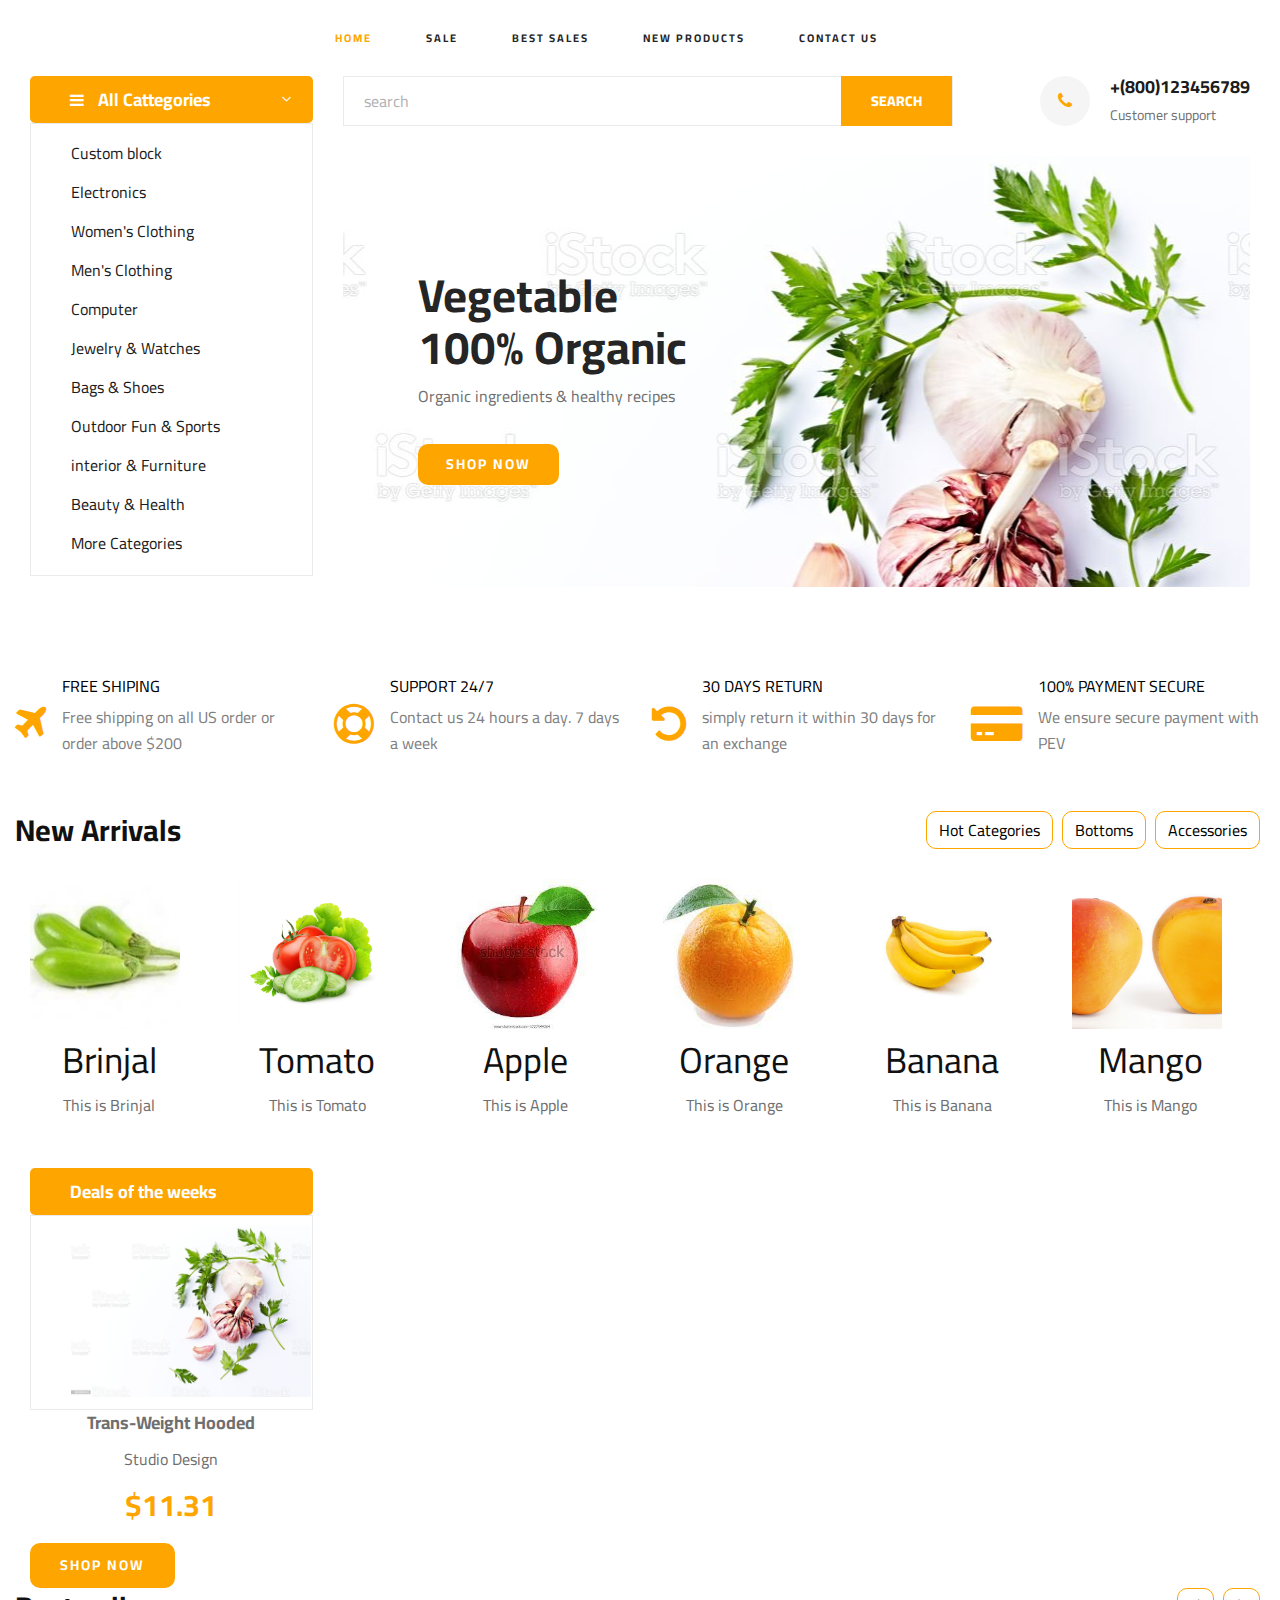
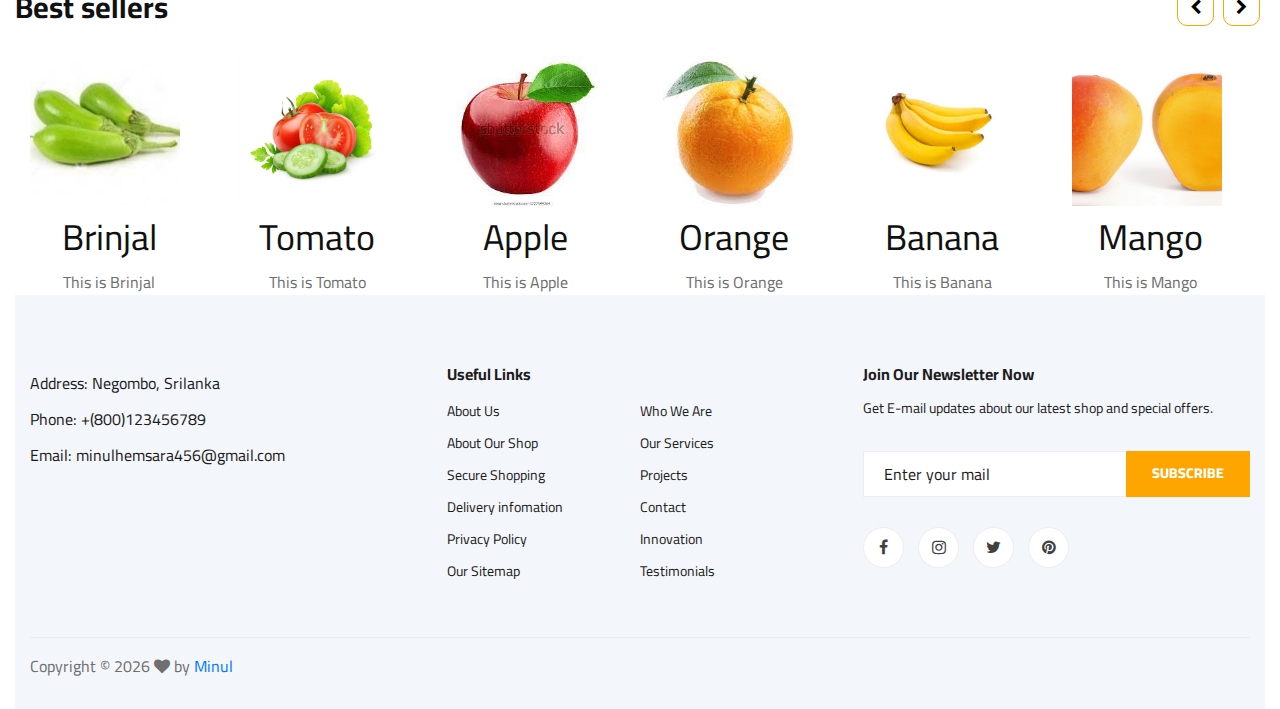
==== task/index.html @ c945b51b "Add files via upload" ====
<!DOCTYPE html>
<html lang="zxx">
  <head>
    <meta charset="UTF-8" />
    <meta name="description" content="Ogani Template" />
    <meta name="keywords" content="Ogani, unica, creative, html" />
    <meta name="viewport" content="width=device-width, initial-scale=1.0" />
    <meta http-equiv="X-UA-Compatible" content="ie=edge" />
    <title>document</title>

    <link
      href="https://fonts.googleapis.com/css2?family=Cairo:wght@200;300;400;600;900&display=swap"
      rel="stylesheet"
    />

    <link rel="stylesheet" href="css/bootstrap.min.css" type="text/css" />
    <link rel="stylesheet" href="css/font-awesome.min.css" type="text/css" />
    <link rel="stylesheet" href="css/elegant-icons.css" type="text/css" />
    
    <link rel="stylesheet" href="css/style.css" type="text/css" />
  </head>

  <body>
    <header class="header">
      <div class="header__top">
        <div class="container">
          <div class="row">
            <div class="col-lg-6 col-md-6">
            </div>
          </div>
        </div>
      </div>
      <div class="container">
        <div class="row">
          <div class="col-lg-3"></div>
          <div class="col-lg-6">
            <nav class="header__menu">
              <ul>
                <li class="active"><a href="./index.html">Home</a></li>
                <li><a href="sales.html">Sale</a></li>
                <li>
                  <a href="#">Best Sales</a>
                </li>
                <li><a href="#">New Products</a></li>
                <li><a href="#">Contact Us</a></li>
              </ul>
            </nav>
          </div>
          <div class="col-lg-3">
          
          </div>
        </div>
        <div class="humberger__open">
          <i class="fa fa-bars"></i>
        </div>
      
    <section class="hero">
      <div class="container">
        <div class="row">
          <div class="col-lg-3">
            <div class="hero__categories">
              <div class="hero__categories__all">
                <i class="fa fa-bars"></i>
                <span>All Cattegories</span>
              </div>
              <ul>
                <li><a href="#">Custom block</a></li>
                <li><a href="#">Electronics</a></li>
                <li><a href="#">Women's Clothing</a></li>
                <li><a href="#">Men's Clothing</a></li>
                <li><a href="#">Computer</a></li>
                <li><a href="#">Jewelry & Watches</a></li>
                <li><a href="#">Bags & Shoes</a></li>
                <li><a href="#">Outdoor Fun & Sports</a></li>
                <li><a href="#">interior & Furniture</a></li>
                <li><a href="#">Beauty & Health</a></li>
                <li><a href="#">More Categories</a></li>
              </ul>
            </div>
          </div>
          <div class="col-lg-9">
            <div class="hero__search">
              <div class="hero__search__form">
                <form action="#">
                  <input type="text" placeholder="search" />
                  <button type="submit" class="site-btn">SEARCH</button>
                </form>
              </div>
              <div class="hero__search__phone">
                <div class="hero__search__phone__icon">
                  <i class="fa fa-phone"></i>
                </div>
                <div class="hero__search__phone__text">
                  <h5>+(800)123456789</h5>
                  <span>Customer support</span>
                </div>
              </div>
            </div>
            <div class="hero__item set-bg" data-setbg="img/b.jpg">
              <div class="hero__text">
                <h2>Vegetable <br />100% Organic</h2>
                <p>Organic ingredients & healthy recipes</p>
                <a href="#" class="primary-btn">SHOP NOW</a>
              </div>
            </div>
          </div>
        </div>
      </div>
    </section>


<section class="icons-container">
    <div class="icons">
        <i class="fa fa-plane"></i>
        <div class="content">
            <h3>FREE SHIPING</h3>
            <p>Free shipping on all US order or order above $200</p>
        </div>
    </div>

    <div class="icons">
        <i class="fa fa-life-ring"></i>
        <div class="content">
            <h3>SUPPORT 24/7</h3>
            <p>Contact us 24 hours a day. 7 days a week</p>
        </div>
    </div>
    <div class="icons">
        <i class="fa fa-undo"></i>
        <div class="content">
            <h3>30 DAYS RETURN</h3>
            <p>simply return it within 30 days for an exchange</p>
        </div>
    </div>
    <div class="icons">
        <i class="fa fa-credit-card-alt"></i>
        <div class="content">
            <h3>100% PAYMENT SECURE</h3>
            <p>We ensure secure payment with PEV</p>
        </div>
    </div>
</section>
    
<section class="btnt">
    <h3 class="font-weight-bold">New Arrivals</h3>
    <div class="button-container">
        <button type="button" class="btn btn-outline-primary" id="btn2">Hot Categories</button>
        <button type="button" class="btn btn-outline-secondary" id="btn2">Bottoms</button>
        <button type="button" class="btn btn-outline-success" id="btn2">Accessories</button>
    </div>
</section>
    <div class="container">
        <div class="row">
          <div class="col-md-2">
            <div class="category">
              <img src="img/c.jpg" alt="Category 1">
              <h2>Brinjal</h2>
              <p>This is Brinjal</p>
            </div>
          </div>
          <div class="col-md-2">
            <div class="category">
              <img src="img/l.PNG" alt="Category 2">
              <h2>Tomato</h2>
              <p>This is Tomato</p>
            </div>
          </div>
          <div class="col-md-2">
            <div class="category">
              <img src="img/f.jpeg" alt="Apple">
              <h2>Apple</h2>
              <p>This is Apple</p>
            </div>
          </div>
          <div class="col-md-2">
            <div class="category">
              <img src="img/o.jpeg" alt="Category 4">
              <h2>Orange</h2>
              <p>This is Orange</p>
            </div>
          </div>
          <div class="col-md-2">
            <div class="category">
              <img src="img/m.jpeg" alt="Banana">
              <h2>Banana</h2>
              <p>This is Banana</p>
            </div>
          </div>
          <div class="col-md-2">
            <div class="category">
              <img src="img/m.jpg" alt="Mango">
              <h2>Mango</h2>
              <p>This is Mango</p>
            </div>
          </div>
        </div>
      </div>
    

      <frame>
        <div class="container2">
          <div class="hero2">
            <div class="col-lg-3 margin-top-500" id="frame2">
              <div class="hero__categories">
                <div class="hero__categories__all2">
                  <span>Deals of the weeks</span>
                </div>
                <ul>
                  <img src="img/b.jpg" alt="" />
                </ul>
                <p class="par">Trans-Weight Hooded</p>
              </div>
              <p class="par2">Studio Design</p>
              <h3 class="par3">$11.31</h3>
              <button class="primary-btn2">Shop now</button>
            </div>
          </div>
        </div>
      </frame>

      <section class="btnt">
        <h3 class="font-weight-bold">Best sellers</h3>
        <div class="button-container">
          <button type="button" class="btn btn-outline-primary" id="btn2"><i class="fa fa-chevron-left"></i></button>
          <button type="button" class="btn btn-outline-secondary" id="btn2"><i class="fa fa-chevron-right"></i></button>
          
      </div>
      
    </section>
        <div class="container">
            <div class="row">
              <div class="col-md-2">
                <div class="category">
                  <img src="img/c.jpg" alt="Category 1">
                  <h2>Brinjal</h2>
                  <p>This is Brinjal</p>
                </div>
              </div>
              <div class="col-md-2">
                <div class="category">
                  <img src="img/l.PNG" alt="Category 2">
                  <h2>Tomato</h2>
                  <p>This is Tomato</p>
                </div>
              </div>
              <div class="col-md-2">
                <div class="category">
                  <img src="img/f.jpeg" alt="Apple">
                  <h2>Apple</h2>
                  <p>This is Apple</p>
                </div>
              </div>
              <div class="col-md-2">
                <div class="category">
                  <img src="img/o.jpeg" alt="Category 4">
                  <h2>Orange</h2>
                  <p>This is Orange</p>
                </div>
              </div>
              <div class="col-md-2">
                <div class="category">
                  <img src="img/m.jpeg" alt="Banana">
                  <h2>Banana</h2>
                  <p>This is Banana</p>
                </div>
              </div>
              <div class="col-md-2">
                <div class="category">
                  <img src="img/m.jpg" alt="Mango">
                  <h2>Mango</h2>
                  <p>This is Mango</p>
                </div>
              </div>
            </div>
          </div>

    <footer class="footer spad">
      <div class="container">
        <div class="row">
          <div class="col-lg-3 col-md-6 col-sm-6">
            <div class="footer__about">
              <ul>
                <li>Address: Negombo, Srilanka</li>
                <li>Phone: +(800)123456789</li>
                <li>Email: minulhemsara456@gmail.com</li>
              </ul>
            </div>
          </div>
          <div class="col-lg-4 col-md-6 col-sm-6 offset-lg-1">
            <div class="footer__widget">
              <h6>Useful Links</h6>
              <ul>
                <li><a href="#">About Us</a></li>
                <li><a href="#">About Our Shop</a></li>
                <li><a href="#">Secure Shopping</a></li>
                <li><a href="#">Delivery infomation</a></li>
                <li><a href="#">Privacy Policy</a></li>
                <li><a href="#">Our Sitemap</a></li>
              </ul>
              <ul>
                <li><a href="#">Who We Are</a></li>
                <li><a href="#">Our Services</a></li>
                <li><a href="#">Projects</a></li>
                <li><a href="#">Contact</a></li>
                <li><a href="#">Innovation</a></li>
                <li><a href="#">Testimonials</a></li>
              </ul>
            </div>
          </div>
          <div class="col-lg-4 col-md-12">
            <div class="footer__widget">
              <h6>Join Our Newsletter Now</h6>
              <p>
                Get E-mail updates about our latest shop and special offers.
              </p>
              <form action="#">
                <input type="text" placeholder="Enter your mail" />
                <button type="submit" class="site-btn">Subscribe</button>
              </form>
              <div class="footer__widget__social">
                <a href="#"><i class="fa fa-facebook"></i></a>
                <a href="#"><i class="fa fa-instagram"></i></a>
                <a href="#"><i class="fa fa-twitter"></i></a>
                <a href="#"><i class="fa fa-pinterest"></i></a>
              </div>
            </div>
          </div>
        </div>
        <div class="row">
          <div class="col-lg-12">
            <div class="footer__copyright">
              <div class="footer__copyright__text">
                <p>
                  Copyright &copy;
                  <script>
                    document.write(new Date().getFullYear());
                  </script>

                  <i class="fa fa-heart" aria-hidden="true"></i> by
                  <a href="#" target="_blank">Minul</a>
                </p>
              </div>
            </div>
          </div>
        </div>
      </div>
    </footer>

    <script src="js/jquery-3.3.1.min.js"></script>
    <script src="js/bootstrap.min.js"></script>
    <script src="js/jquery.nice-select.min.js"></script>
    <script src="js/jquery-ui.min.js"></script>
    <script src="js/jquery.slicknav.js"></script>
    <script src="js/mixitup.min.js"></script>
    <script src="js/owl.carousel.min.js"></script>
    <script src="js/main.js"></script>
  </body>
</html>
---- task/css/elegant-icons.css ----
@font-face {
	font-family: 'ElegantIcons';
	src:url('../fonts/ElegantIcons.eot');
	src:url('../fonts/ElegantIcons.eot?#iefix') format('embedded-opentype'),
		url('../fonts/ElegantIcons.woff') format('woff'),
		url('../fonts/ElegantIcons.ttf') format('truetype'),
		url('../fonts/ElegantIcons.svg#ElegantIcons') format('svg');
	font-weight: normal;
	font-style: normal;
}

/* Use the following CSS code if you want to use data attributes for inserting your icons */
[data-icon]:before {
	font-family: 'ElegantIcons';
	content: attr(data-icon);
	speak: none;
	font-weight: normal;
	font-variant: normal;
	text-transform: none;
	line-height: 1;
	-webkit-font-smoothing: antialiased;
	-moz-osx-font-smoothing: grayscale;
}

/* Use the following CSS code if you want to have a class per icon */
/*
Instead of a list of all class selectors,
you can use the generic selector below, but it's slower:
[class*="your-class-prefix"] {
*/
.arrow_up, .arrow_down, .arrow_left, .arrow_right, .arrow_left-up, .arrow_right-up, .arrow_right-down, .arrow_left-down, .arrow-up-down, .arrow_up-down_alt, .arrow_left-right_alt, .arrow_left-right, .arrow_expand_alt2, .arrow_expand_alt, .arrow_condense, .arrow_expand, .arrow_move, .arrow_carrot-up, .arrow_carrot-down, .arrow_carrot-left, .arrow_carrot-right, .arrow_carrot-2up, .arrow_carrot-2down, .arrow_carrot-2left, .arrow_carrot-2right, .arrow_carrot-up_alt2, .arrow_carrot-down_alt2, .arrow_carrot-left_alt2, .arrow_carrot-right_alt2, .arrow_carrot-2up_alt2, .arrow_carrot-2down_alt2, .arrow_carrot-2left_alt2, .arrow_carrot-2right_alt2, .arrow_triangle-up, .arrow_triangle-down, .arrow_triangle-left, .arrow_triangle-right, .arrow_triangle-up_alt2, .arrow_triangle-down_alt2, .arrow_triangle-left_alt2, .arrow_triangle-right_alt2, .arrow_back, .icon_minus-06, .icon_plus, .icon_close, .icon_check, .icon_minus_alt2, .icon_plus_alt2, .icon_close_alt2, .icon_check_alt2, .icon_zoom-out_alt, .icon_zoom-in_alt, .icon_search, .icon_box-empty, .icon_box-selected, .icon_minus-box, .icon_plus-box, .icon_box-checked, .icon_circle-empty, .icon_circle-slelected, .icon_stop_alt2, .icon_stop, .icon_pause_alt2, .icon_pause, .icon_menu, .icon_menu-square_alt2, .icon_menu-circle_alt2, .icon_ul, .icon_ol, .icon_adjust-horiz, .icon_adjust-vert, .icon_document_alt, .icon_documents_alt, .icon_pencil, .icon_pencil-edit_alt, .icon_pencil-edit, .icon_folder-alt, .icon_folder-open_alt, .icon_folder-add_alt, .icon_info_alt, .icon_error-oct_alt, .icon_error-circle_alt, .icon_error-triangle_alt, .icon_question_alt2, .icon_question, .icon_comment_alt, .icon_chat_alt, .icon_vol-mute_alt, .icon_volume-low_alt, .icon_volume-high_alt, .icon_quotations, .icon_quotations_alt2, .icon_clock_alt, .icon_lock_alt, .icon_lock-open_alt, .icon_key_alt, .icon_cloud_alt, .icon_cloud-upload_alt, .icon_cloud-download_alt, .icon_image, .icon_images, .icon_lightbulb_alt, .icon_gift_alt, .icon_house_alt, .icon_genius, .icon_mobile, .icon_tablet, .icon_laptop, .icon_desktop, .icon_camera_alt, .icon_mail_alt, .icon_cone_alt, .icon_ribbon_alt, .icon_bag_alt, .icon_creditcard, .icon_cart_alt, .icon_paperclip, .icon_tag_alt, .icon_tags_alt, .icon_trash_alt, .icon_cursor_alt, .icon_mic_alt, .icon_compass_alt, .icon_pin_alt, .icon_pushpin_alt, .icon_map_alt, .icon_drawer_alt, .icon_toolbox_alt, .icon_book_alt, .icon_calendar, .icon_film, .icon_table, .icon_contacts_alt, .icon_headphones, .icon_lifesaver, .icon_piechart, .icon_refresh, .icon_link_alt, .icon_link, .icon_loading, .icon_blocked, .icon_archive_alt, .icon_heart_alt, .icon_star_alt, .icon_star-half_alt, .icon_star, .icon_star-half, .icon_tools, .icon_tool, .icon_cog, .icon_cogs, .arrow_up_alt, .arrow_down_alt, .arrow_left_alt, .arrow_right_alt, .arrow_left-up_alt, .arrow_right-up_alt, .arrow_right-down_alt, .arrow_left-down_alt, .arrow_condense_alt, .arrow_expand_alt3, .arrow_carrot_up_alt, .arrow_carrot-down_alt, .arrow_carrot-left_alt, .arrow_carrot-right_alt, .arrow_carrot-2up_alt, .arrow_carrot-2dwnn_alt, .arrow_carrot-2left_alt, .arrow_carrot-2right_alt, .arrow_triangle-up_alt, .arrow_triangle-down_alt, .arrow_triangle-left_alt, .arrow_triangle-right_alt, .icon_minus_alt, .icon_plus_alt, .icon_close_alt, .icon_check_alt, .icon_zoom-out, .icon_zoom-in, .icon_stop_alt, .icon_menu-square_alt, .icon_menu-circle_alt, .icon_document, .icon_documents, .icon_pencil_alt, .icon_folder, .icon_folder-open, .icon_folder-add, .icon_folder_upload, .icon_folder_download, .icon_info, .icon_error-circle, .icon_error-oct, .icon_error-triangle, .icon_question_alt, .icon_comment, .icon_chat, .icon_vol-mute, .icon_volume-low, .icon_volume-high, .icon_quotations_alt, .icon_clock, .icon_lock, .icon_lock-open, .icon_key, .icon_cloud, .icon_cloud-upload, .icon_cloud-download, .icon_lightbulb, .icon_gift, .icon_house, .icon_camera, .icon_mail, .icon_cone, .icon_ribbon, .icon_bag, .icon_cart, .icon_tag, .icon_tags, .icon_trash, .icon_cursor, .icon_mic, .icon_compass, .icon_pin, .icon_pushpin, .icon_map, .icon_drawer, .icon_toolbox, .icon_book, .icon_contacts, .icon_archive, .icon_heart, .icon_profile, .icon_group, .icon_grid-2x2, .icon_grid-3x3, .icon_music, .icon_pause_alt, .icon_phone, .icon_upload, .icon_download, .social_facebook, .social_twitter, .social_pinterest, .social_googleplus, .social_tumblr, .social_tumbleupon, .social_wordpress, .social_instagram, .social_dribbble, .social_vimeo, .social_linkedin, .social_rss, .social_deviantart, .social_share, .social_myspace, .social_skype, .social_youtube, .social_picassa, .social_googledrive, .social_flickr, .social_blogger, .social_spotify, .social_delicious, .social_facebook_circle, .social_twitter_circle, .social_pinterest_circle, .social_googleplus_circle, .social_tumblr_circle, .social_stumbleupon_circle, .social_wordpress_circle, .social_instagram_circle, .social_dribbble_circle, .social_vimeo_circle, .social_linkedin_circle, .social_rss_circle, .social_deviantart_circle, .social_share_circle, .social_myspace_circle, .social_skype_circle, .social_youtube_circle, .social_picassa_circle, .social_googledrive_alt2, .social_flickr_circle, .social_blogger_circle, .social_spotify_circle, .social_delicious_circle, .social_facebook_square, .social_twitter_square, .social_pinterest_square, .social_googleplus_square, .social_tumblr_square, .social_stumbleupon_square, .social_wordpress_square, .social_instagram_square, .social_dribbble_square, .social_vimeo_square, .social_linkedin_square, .social_rss_square, .social_deviantart_square, .social_share_square, .social_myspace_square, .social_skype_square, .social_youtube_square, .social_picassa_square, .social_googledrive_square, .social_flickr_square, .social_blogger_square, .social_spotify_square, .social_delicious_square, .icon_printer, .icon_calulator, .icon_building, .icon_floppy, .icon_drive, .icon_search-2, .icon_id, .icon_id-2, .icon_puzzle, .icon_like, .icon_dislike, .icon_mug, .icon_currency, .icon_wallet, .icon_pens, .icon_easel, .icon_flowchart, .icon_datareport, .icon_briefcase, .icon_shield, .icon_percent, .icon_globe, .icon_globe-2, .icon_target, .icon_hourglass, .icon_balance, .icon_rook, .icon_printer-alt, .icon_calculator_alt, .icon_building_alt, .icon_floppy_alt, .icon_drive_alt, .icon_search_alt, .icon_id_alt, .icon_id-2_alt, .icon_puzzle_alt, .icon_like_alt, .icon_dislike_alt, .icon_mug_alt, .icon_currency_alt, .icon_wallet_alt, .icon_pens_alt, .icon_easel_alt, .icon_flowchart_alt, .icon_datareport_alt, .icon_briefcase_alt, .icon_shield_alt, .icon_percent_alt, .icon_globe_alt, .icon_clipboard {
	font-family: 'ElegantIcons';
	speak: none;
	font-style: normal;
	font-weight: normal;
	font-variant: normal;
	text-transform: none;
	line-height: 1;
	-webkit-font-smoothing: antialiased;
}
.arrow_up:before {
	content: "\21";
}
.arrow_down:before {
	content: "\22";
}
.arrow_left:before {
	content: "\23";
}
.arrow_right:before {
	content: "\24";
}
.arrow_left-up:before {
	content: "\25";
}
.arrow_right-up:before {
	content: "\26";
}
.arrow_right-down:before {
	content: "\27";
}
.arrow_left-down:before {
	content: "\28";
}
.arrow-up-down:before {
	content: "\29";
}
.arrow_up-down_alt:before {
	content: "\2a";
}
.arrow_left-right_alt:before {
	content: "\2b";
}
.arrow_left-right:before {
	content: "\2c";
}
.arrow_expand_alt2:before {
	content: "\2d";
}
.arrow_expand_alt:before {
	content: "\2e";
}
.arrow_condense:before {
	content: "\2f";
}
.arrow_expand:before {
	content: "\30";
}
.arrow_move:before {
	content: "\31";
}
.arrow_carrot-up:before {
	content: "\32";
}
.arrow_carrot-down:before {
	content: "\33";
}
.arrow_carrot-left:before {
	content: "\34";
}
.arrow_carrot-right:before {
	content: "\35";
}
.arrow_carrot-2up:before {
	content: "\36";
}
.arrow_carrot-2down:before {
	content: "\37";
}
.arrow_carrot-2left:before {
	content: "\38";
}
.arrow_carrot-2right:before {
	content: "\39";
}
.arrow_carrot-up_alt2:before {
	content: "\3a";
}
.arrow_carrot-down_alt2:before {
	content: "\3b";
}
.arrow_carrot-left_alt2:before {
	content: "\3c";
}
.arrow_carrot-right_alt2:before {
	content: "\3d";
}
.arrow_carrot-2up_alt2:before {
	content: "\3e";
}
.arrow_carrot-2down_alt2:before {
	content: "\3f";
}
.arrow_carrot-2left_alt2:before {
	content: "\40";
}
.arrow_carrot-2right_alt2:before {
	content: "\41";
}
.arrow_triangle-up:before {
	content: "\42";
}
.arrow_triangle-down:before {
	content: "\43";
}
.arrow_triangle-left:before {
	content: "\44";
}
.arrow_triangle-right:before {
	content: "\45";
}
.arrow_triangle-up_alt2:before {
	content: "\46";
}
.arrow_triangle-down_alt2:before {
	content: "\47";
}
.arrow_triangle-left_alt2:before {
	content: "\48";
}
.arrow_triangle-right_alt2:before {
	content: "\49";
}
.arrow_back:before {
	content: "\4a";
}
.icon_minus-06:before {
	content: "\4b";
}
.icon_plus:before {
	content: "\4c";
}
.icon_close:before {
	content: "\4d";
}
.icon_check:before {
	content: "\4e";
}
.icon_minus_alt2:before {
	content: "\4f";
}
.icon_plus_alt2:before {
	content: "\50";
}
.icon_close_alt2:before {
	content: "\51";
}
.icon_check_alt2:before {
	content: "\52";
}
.icon_zoom-out_alt:before {
	content: "\53";
}
.icon_zoom-in_alt:before {
	content: "\54";
}
.icon_search:before {
	content: "\55";
}
.icon_box-empty:before {
	content: "\56";
}
.icon_box-selected:before {
	content: "\57";
}
.icon_minus-box:before {
	content: "\58";
}
.icon_plus-box:before {
	content: "\59";
}
.icon_box-checked:before {
	content: "\5a";
}
.icon_circle-empty:before {
	content: "\5b";
}
.icon_circle-slelected:before {
	content: "\5c";
}
.icon_stop_alt2:before {
	content: "\5d";
}
.icon_stop:before {
	content: "\5e";
}
.icon_pause_alt2:before {
	content: "\5f";
}
.icon_pause:before {
	content: "\60";
}
.icon_menu:before {
	content: "\61";
}
.icon_menu-square_alt2:before {
	content: "\62";
}
.icon_menu-circle_alt2:before {
	content: "\63";
}
.icon_ul:before {
	content: "\64";
}
.icon_ol:before {
	content: "\65";
}
.icon_adjust-horiz:before {
	content: "\66";
}
.icon_adjust-vert:before {
	content: "\67";
}
.icon_document_alt:before {
	content: "\68";
}
.icon_documents_alt:before {
	content: "\69";
}
.icon_pencil:before {
	content: "\6a";
}
.icon_pencil-edit_alt:before {
	content: "\6b";
}
.icon_pencil-edit:before {
	content: "\6c";
}
.icon_folder-alt:before {
	content: "\6d";
}
.icon_folder-open_alt:before {
	content: "\6e";
}
.icon_folder-add_alt:before {
	content: "\6f";
}
.icon_info_alt:before {
	content: "\70";
}
.icon_error-oct_alt:before {
	content: "\71";
}
.icon_error-circle_alt:before {
	content: "\72";
}
.icon_error-triangle_alt:before {
	content: "\73";
}
.icon_question_alt2:before {
	content: "\74";
}
.icon_question:before {
	content: "\75";
}
.icon_comment_alt:before {
	content: "\76";
}
.icon_chat_alt:before {
	content: "\77";
}
.icon_vol-mute_alt:before {
	content: "\78";
}
.icon_volume-low_alt:before {
	content: "\79";
}
.icon_volume-high_alt:before {
	content: "\7a";
}
.icon_quotations:before {
	content: "\7b";
}
.icon_quotations_alt2:before {
	content: "\7c";
}
.icon_clock_alt:before {
	content: "\7d";
}
.icon_lock_alt:before {
	content: "\7e";
}
.icon_lock-open_alt:before {
	content: "\e000";
}
.icon_key_alt:before {
	content: "\e001";
}
.icon_cloud_alt:before {
	content: "\e002";
}
.icon_cloud-upload_alt:before {
	content: "\e003";
}
.icon_cloud-download_alt:before {
	content: "\e004";
}
.icon_image:before {
	content: "\e005";
}
.icon_images:before {
	content: "\e006";
}
.icon_lightbulb_alt:before {
	content: "\e007";
}
.icon_gift_alt:before {
	content: "\e008";
}
.icon_house_alt:before {
	content: "\e009";
}
.icon_genius:before {
	content: "\e00a";
}
.icon_mobile:before {
	content: "\e00b";
}
.icon_tablet:before {
	content: "\e00c";
}
.icon_laptop:before {
	content: "\e00d";
}
.icon_desktop:before {
	content: "\e00e";
}
.icon_camera_alt:before {
	content: "\e00f";
}
.icon_mail_alt:before {
	content: "\e010";
}
.icon_cone_alt:before {
	content: "\e011";
}
.icon_ribbon_alt:before {
	content: "\e012";
}
.icon_bag_alt:before {
	content: "\e013";
}
.icon_creditcard:before {
	content: "\e014";
}
.icon_cart_alt:before {
	content: "\e015";
}
.icon_paperclip:before {
	content: "\e016";
}
.icon_tag_alt:before {
	content: "\e017";
}
.icon_tags_alt:before {
	content: "\e018";
}
.icon_trash_alt:before {
	content: "\e019";
}
.icon_cursor_alt:before {
	content: "\e01a";
}
.icon_mic_alt:before {
	content: "\e01b";
}
.icon_compass_alt:before {
	content: "\e01c";
}
.icon_pin_alt:before {
	content: "\e01d";
}
.icon_pushpin_alt:before {
	content: "\e01e";
}
.icon_map_alt:before {
	content: "\e01f";
}
.icon_drawer_alt:before {
	content: "\e020";
}
.icon_toolbox_alt:before {
	content: "\e021";
}
.icon_book_alt:before {
	content: "\e022";
}
.icon_calendar:before {
	content: "\e023";
}
.icon_film:before {
	content: "\e024";
}
.icon_table:before {
	content: "\e025";
}
.icon_contacts_alt:before {
	content: "\e026";
}
.icon_headphones:before {
	content: "\e027";
}
.icon_lifesaver:before {
	content: "\e028";
}
.icon_piechart:before {
	content: "\e029";
}
.icon_refresh:before {
	content: "\e02a";
}
.icon_link_alt:before {
	content: "\e02b";
}
.icon_link:before {
	content: "\e02c";
}
.icon_loading:before {
	content: "\e02d";
}
.icon_blocked:before {
	content: "\e02e";
}
.icon_archive_alt:before {
	content: "\e02f";
}
.icon_heart_alt:before {
	content: "\e030";
}
.icon_star_alt:before {
	content: "\e031";
}
.icon_star-half_alt:before {
	content: "\e032";
}
.icon_star:before {
	content: "\e033";
}
.icon_star-half:before {
	content: "\e034";
}
.icon_tools:before {
	content: "\e035";
}
.icon_tool:before {
	content: "\e036";
}
.icon_cog:before {
	content: "\e037";
}
.icon_cogs:before {
	content: "\e038";
}
.arrow_up_alt:before {
	content: "\e039";
}
.arrow_down_alt:before {
	content: "\e03a";
}
.arrow_left_alt:before {
	content: "\e03b";
}
.arrow_right_alt:before {
	content: "\e03c";
}
.arrow_left-up_alt:before {
	content: "\e03d";
}
.arrow_right-up_alt:before {
	content: "\e03e";
}
.arrow_right-down_alt:before {
	content: "\e03f";
}
.arrow_left-down_alt:before {
	content: "\e040";
}
.arrow_condense_alt:before {
	content: "\e041";
}
.arrow_expand_alt3:before {
	content: "\e042";
}
.arrow_carrot_up_alt:before {
	content: "\e043";
}
.arrow_carrot-down_alt:before {
	content: "\e044";
}
.arrow_carrot-left_alt:before {
	content: "\e045";
}
.arrow_carrot-right_alt:before {
	content: "\e046";
}
.arrow_carrot-2up_alt:before {
	content: "\e047";
}
.arrow_carrot-2dwnn_alt:before {
	content: "\e048";
}
.arrow_carrot-2left_alt:before {
	content: "\e049";
}
.arrow_carrot-2right_alt:before {
	content: "\e04a";
}
.arrow_triangle-up_alt:before {
	content: "\e04b";
}
.arrow_triangle-down_alt:before {
	content: "\e04c";
}
.arrow_triangle-left_alt:before {
	content: "\e04d";
}
.arrow_triangle-right_alt:before {
	content: "\e04e";
}
.icon_minus_alt:before {
	content: "\e04f";
}
.icon_plus_alt:before {
	content: "\e050";
}
.icon_close_alt:before {
	content: "\e051";
}
.icon_check_alt:before {
	content: "\e052";
}
.icon_zoom-out:before {
	content: "\e053";
}
.icon_zoom-in:before {
	content: "\e054";
}
.icon_stop_alt:before {
	content: "\e055";
}
.icon_menu-square_alt:before {
	content: "\e056";
}
.icon_menu-circle_alt:before {
	content: "\e057";
}
.icon_document:before {
	content: "\e058";
}
.icon_documents:before {
	content: "\e059";
}
.icon_pencil_alt:before {
	content: "\e05a";
}
.icon_folder:before {
	content: "\e05b";
}
.icon_folder-open:before {
	content: "\e05c";
}
.icon_folder-add:before {
	content: "\e05d";
}
.icon_folder_upload:before {
	content: "\e05e";
}
.icon_folder_download:before {
	content: "\e05f";
}
.icon_info:before {
	content: "\e060";
}
.icon_error-circle:before {
	content: "\e061";
}
.icon_error-oct:before {
	content: "\e062";
}
.icon_error-triangle:before {
	content: "\e063";
}
.icon_question_alt:before {
	content: "\e064";
}
.icon_comment:before {
	content: "\e065";
}
.icon_chat:before {
	content: "\e066";
}
.icon_vol-mute:before {
	content: "\e067";
}
.icon_volume-low:before {
	content: "\e068";
}
.icon_volume-high:before {
	content: "\e069";
}
.icon_quotations_alt:before {
	content: "\e06a";
}
.icon_clock:before {
	content: "\e06b";
}
.icon_lock:before {
	content: "\e06c";
}
.icon_lock-open:before {
	content: "\e06d";
}
.icon_key:before {
	content: "\e06e";
}
.icon_cloud:before {
	content: "\e06f";
}
.icon_cloud-upload:before {
	content: "\e070";
}
.icon_cloud-download:before {
	content: "\e071";
}
.icon_lightbulb:before {
	content: "\e072";
}
.icon_gift:before {
	content: "\e073";
}
.icon_house:before {
	content: "\e074";
}
.icon_camera:before {
	content: "\e075";
}
.icon_mail:before {
	content: "\e076";
}
.icon_cone:before {
	content: "\e077";
}
.icon_ribbon:before {
	content: "\e078";
}
.icon_bag:before {
	content: "\e079";
}
.icon_cart:before {
	content: "\e07a";
}
.icon_tag:before {
	content: "\e07b";
}
.icon_tags:before {
	content: "\e07c";
}
.icon_trash:before {
	content: "\e07d";
}
.icon_cursor:before {
	content: "\e07e";
}
.icon_mic:before {
	content: "\e07f";
}
.icon_compass:before {
	content: "\e080";
}
.icon_pin:before {
	content: "\e081";
}
.icon_pushpin:before {
	content: "\e082";
}
.icon_map:before {
	content: "\e083";
}
.icon_drawer:before {
	content: "\e084";
}
.icon_toolbox:before {
	content: "\e085";
}
.icon_book:before {
	content: "\e086";
}
.icon_contacts:before {
	content: "\e087";
}
.icon_archive:before {
	content: "\e088";
}
.icon_heart:before {
	content: "\e089";
}
.icon_profile:before {
	content: "\e08a";
}
.icon_group:before {
	content: "\e08b";
}
.icon_grid-2x2:before {
	content: "\e08c";
}
.icon_grid-3x3:before {
	content: "\e08d";
}
.icon_music:before {
	content: "\e08e";
}
.icon_pause_alt:before {
	content: "\e08f";
}
.icon_phone:before {
	content: "\e090";
}
.icon_upload:before {
	content: "\e091";
}
.icon_download:before {
	content: "\e092";
}
.social_facebook:before {
	content: "\e093";
}
.social_twitter:before {
	content: "\e094";
}
.social_pinterest:before {
	content: "\e095";
}
.social_googleplus:before {
	content: "\e096";
}
.social_tumblr:before {
	content: "\e097";
}
.social_tumbleupon:before {
	content: "\e098";
}
.social_wordpress:before {
	content: "\e099";
}
.social_instagram:before {
	content: "\e09a";
}
.social_dribbble:before {
	content: "\e09b";
}
.social_vimeo:before {
	content: "\e09c";
}
.social_linkedin:before {
	content: "\e09d";
}
.social_rss:before {
	content: "\e09e";
}
.social_deviantart:before {
	content: "\e09f";
}
.social_share:before {
	content: "\e0a0";
}
.social_myspace:before {
	content: "\e0a1";
}
.social_skype:before {
	content: "\e0a2";
}
.social_youtube:before {
	content: "\e0a3";
}
.social_picassa:before {
	content: "\e0a4";
}
.social_googledrive:before {
	content: "\e0a5";
}
.social_flickr:before {
	content: "\e0a6";
}
.social_blogger:before {
	content: "\e0a7";
}
.social_spotify:before {
	content: "\e0a8";
}
.social_delicious:before {
	content: "\e0a9";
}
.social_facebook_circle:before {
	content: "\e0aa";
}
.social_twitter_circle:before {
	content: "\e0ab";
}
.social_pinterest_circle:before {
	content: "\e0ac";
}
.social_googleplus_circle:before {
	content: "\e0ad";
}
.social_tumblr_circle:before {
	content: "\e0ae";
}
.social_stumbleupon_circle:before {
	content: "\e0af";
}
.social_wordpress_circle:before {
	content: "\e0b0";
}
.social_instagram_circle:before {
	content: "\e0b1";
}
.social_dribbble_circle:before {
	content: "\e0b2";
}
.social_vimeo_circle:before {
	content: "\e0b3";
}
.social_linkedin_circle:before {
	content: "\e0b4";
}
.social_rss_circle:before {
	content: "\e0b5";
}
.social_deviantart_circle:before {
	content: "\e0b6";
}
.social_share_circle:before {
	content: "\e0b7";
}
.social_myspace_circle:before {
	content: "\e0b8";
}
.social_skype_circle:before {
	content: "\e0b9";
}
.social_youtube_circle:before {
	content: "\e0ba";
}
.social_picassa_circle:before {
	content: "\e0bb";
}
.social_googledrive_alt2:before {
	content: "\e0bc";
}
.social_flickr_circle:before {
	content: "\e0bd";
}
.social_blogger_circle:before {
	content: "\e0be";
}
.social_spotify_circle:before {
	content: "\e0bf";
}
.social_delicious_circle:before {
	content: "\e0c0";
}
.social_facebook_square:before {
	content: "\e0c1";
}
.social_twitter_square:before {
	content: "\e0c2";
}
.social_pinterest_square:before {
	content: "\e0c3";
}
.social_googleplus_square:before {
	content: "\e0c4";
}
.social_tumblr_square:before {
	content: "\e0c5";
}
.social_stumbleupon_square:before {
	content: "\e0c6";
}
.social_wordpress_square:before {
	content: "\e0c7";
}
.social_instagram_square:before {
	content: "\e0c8";
}
.social_dribbble_square:before {
	content: "\e0c9";
}
.social_vimeo_square:before {
	content: "\e0ca";
}
.social_linkedin_square:before {
	content: "\e0cb";
}
.social_rss_square:before {
	content: "\e0cc";
}
.social_deviantart_square:before {
	content: "\e0cd";
}
.social_share_square:before {
	content: "\e0ce";
}
.social_myspace_square:before {
	content: "\e0cf";
}
.social_skype_square:before {
	content: "\e0d0";
}
.social_youtube_square:before {
	content: "\e0d1";
}
.social_picassa_square:before {
	content: "\e0d2";
}
.social_googledrive_square:before {
	content: "\e0d3";
}
.social_flickr_square:before {
	content: "\e0d4";
}
.social_blogger_square:before {
	content: "\e0d5";
}
.social_spotify_square:before {
	content: "\e0d6";
}
.social_delicious_square:before {
	content: "\e0d7";
}
.icon_printer:before {
	content: "\e103";
}
.icon_calulator:before {
	content: "\e0ee";
}
.icon_building:before {
	content: "\e0ef";
}
.icon_floppy:before {
	content: "\e0e8";
}
.icon_drive:before {
	content: "\e0ea";
}
.icon_search-2:before {
	content: "\e101";
}
.icon_id:before {
	content: "\e107";
}
.icon_id-2:before {
	content: "\e108";
}
.icon_puzzle:before {
	content: "\e102";
}
.icon_like:before {
	content: "\e106";
}
.icon_dislike:before {
	content: "\e0eb";
}
.icon_mug:before {
	content: "\e105";
}
.icon_currency:before {
	content: "\e0ed";
}
.icon_wallet:before {
	content: "\e100";
}
.icon_pens:before {
	content: "\e104";
}
.icon_easel:before {
	content: "\e0e9";
}
.icon_flowchart:before {
	content: "\e109";
}
.icon_datareport:before {
	content: "\e0ec";
}
.icon_briefcase:before {
	content: "\e0fe";
}
.icon_shield:before {
	content: "\e0f6";
}
.icon_percent:before {
	content: "\e0fb";
}
.icon_globe:before {
	content: "\e0e2";
}
.icon_globe-2:before {
	content: "\e0e3";
}
.icon_target:before {
	content: "\e0f5";
}
.icon_hourglass:before {
	content: "\e0e1";
}
.icon_balance:before {
	content: "\e0ff";
}
.icon_rook:before {
	content: "\e0f8";
}
.icon_printer-alt:before {
	content: "\e0fa";
}
.icon_calculator_alt:before {
	content: "\e0e7";
}
.icon_building_alt:before {
	content: "\e0fd";
}
.icon_floppy_alt:before {
	content: "\e0e4";
}
.icon_drive_alt:before {
	content: "\e0e5";
}
.icon_search_alt:before {
	content: "\e0f7";
}
.icon_id_alt:before {
	content: "\e0e0";
}
.icon_id-2_alt:before {
	content: "\e0fc";
}
.icon_puzzle_alt:before {
	content: "\e0f9";
}
.icon_like_alt:before {
	content: "\e0dd";
}
.icon_dislike_alt:before {
	content: "\e0f1";
}
.icon_mug_alt:before {
	content: "\e0dc";
}
.icon_currency_alt:before {
	content: "\e0f3";
}
.icon_wallet_alt:before {
	content: "\e0d8";
}
.icon_pens_alt:before {
	content: "\e0db";
}
.icon_easel_alt:before {
	content: "\e0f0";
}
.icon_flowchart_alt:before {
	content: "\e0df";
}
.icon_datareport_alt:before {
	content: "\e0f2";
}
.icon_briefcase_alt:before {
	content: "\e0f4";
}
.icon_shield_alt:before {
	content: "\e0d9";
}
.icon_percent_alt:before {
	content: "\e0da";
}
.icon_globe_alt:before {
	content: "\e0de";
}
.icon_clipboard:before {
	content: "\e0e6";
}


	.glyph {
		float: left;
		text-align: center;
		padding: .75em;
		margin: .4em 1.5em .75em 0;
		width: 6em;
text-shadow: none;
	}
        .glyph_big {
        font-size: 128px;
        color: #59c5dc;
        float: left;
        margin-right: 20px;
        }

        .glyph div { padding-bottom: 10px;}

	.glyph input {
		font-family: consolas, monospace;
		font-size: 12px;
		width: 100%;
		text-align: center;
		border: 0;
		box-shadow: 0 0 0 1px #ccc;
		padding: .2em;
                -moz-border-radius: 5px;
                -webkit-border-radius: 5px;
	}
	.centered {
		margin-left: auto;
		margin-right: auto;
	}
	.glyph .fs1 {
		font-size: 2em;
	}
---- task/css/style.css ----
html,
body {
  height: 100%;
  font-family: "Cairo", sans-serif;
  -webkit-font-smoothing: antialiased;
  font-smoothing: antialiased;
}

h1,
h2,
h3,
h4,
h5,
h6 {
  margin: 0;
  color: #111111;
  font-weight: 400;
  font-family: "Cairo", sans-serif;
}

h1 {
  font-size: 70px;
}

h2 {
  font-size: 36px;
}

h3 {
  font-size: 30px;
}

h4 {
  font-size: 24px;
}

h5 {
  font-size: 18px;
}

h6 {
  font-size: 16px;
}

p {
  font-size: 16px;
  font-family: "Cairo", sans-serif;
  color: #6f6f6f;
  font-weight: 400;
  line-height: 26px;
  margin: 0 0 15px 0;
}

img {
  max-width: 100%;
}

input:focus,
select:focus,
button:focus,
textarea:focus {
  outline: none;
}

a:hover,
a:focus {
  text-decoration: none;
  outline: none;
  color: #ffffff;
}

ul,
ol {
  padding: 0;
  margin: 0;
}

.section-title {
  margin-bottom: 50px;
  text-align: center;
}

.section-title h2 {
  color: #1c1c1c;
  font-weight: 700;
  position: relative;
}

.section-title h2:after {
  position: absolute;
  left: 0;
  bottom: -15px;
  right: 0;
  height: 4px;
  width: 80px;
  background: #7fad39;
  content: "";
  margin: 0 auto;
}
.set-bg {
  background-repeat: no-repeat;
  background-size: auto;
  background-position: top center;
}

.spad {
  padding-top: 100px;
  padding-bottom: 100px;
}

.text-white h1,
.text-white h2,
.text-white h3,
.text-white h4,
.text-white h5,
.text-white h6,
.text-white p,
.text-white span,
.text-white li,
.text-white a {
  color: #fff;
}

.icons-container {
  display: grid;
  grid-template-columns: repeat(auto-fit, minmax(18rem, 1fr));
  gap: 1.5rem;
}

.icons-container .icons {
  display: flex;
  align-items: center;
  gap: 1rem;
  padding: 2.5rem 0;
}

.icons-container .icons i {
  font-size: 2.5rem;
  color: orange;
}

.icons-container .icons h3 {
  font-size: 1rem;

  color: black;
  padding-bottom: 0.5rem;
}

.icons-container .icons p {
  font-size: 1rem;
  color: gray;
}
.btnt {
  display: flex;
  align-items: center;
  justify-content: space-between;
}

#btn2 {
  border-radius: 10px;
  margin-right: 5px;
  border-color: orange;
  color: #000000;
  background-color: transparent;
}
.button-container {
  margin-left: 10px; /* Add some spacing between the <h3> and buttons */
}
.primary-btn {
  display: inline-block;
  font-size: 14px;
  padding: 10px 28px 10px;
  color: #ffffff;
  text-transform: uppercase;
  font-weight: 700;
  background: orange;
  border-radius: 10px;
  letter-spacing: 2px;
}

.par {
  margin-bottom: 10px;
  text-align: center;
  font-weight: bold;
  font-size: large;
}

.site-btn {
  font-size: 14px;
  color: #ffffff;
  font-weight: 800;
  text-transform: uppercase;
  display: inline-block;
  padding: 13px 30px 12px;
  background: orange;
  border: none;
}

.category {
  display: grid;
  flex-direction: column;
  align-items: center;
  text-align: center;
  margin-right: 20px;
  margin-top: 30px;
}

.category img {
  width: 150px;
  height: 150px;
  object-fit: cover;
  margin-bottom: 10px;
}

.category h2 {
  margin-bottom: 10px;
}

.category p {
  margin-bottom: 0;
}

@keyframes loader {
  0% {
    -webkit-transform: rotate(0deg);
    transform: rotate(0deg);
    border: 4px solid #f44336;
    border-left-color: transparent;
  }
  50% {
    -webkit-transform: rotate(180deg);
    transform: rotate(180deg);
    border: 4px solid #673ab7;
    border-left-color: transparent;
  }
  100% {
    -webkit-transform: rotate(360deg);
    transform: rotate(360deg);
    border: 4px solid #f44336;
    border-left-color: transparent;
  }
}

@-webkit-keyframes loader {
  0% {
    -webkit-transform: rotate(0deg);
    border: 4px solid #f44336;
    border-left-color: transparent;
  }
  50% {
    -webkit-transform: rotate(180deg);
    border: 4px solid #673ab7;
    border-left-color: transparent;
  }
  100% {
    -webkit-transform: rotate(360deg);
    border: 4px solid #f44336;
    border-left-color: transparent;
  }
}

.header__top {
  background: #f5f5f5;
}

.header__top__left {
  padding: 10px 0 13px;
}

.header__top__left ul li {
  font-size: 14px;
  color: #1c1c1c;
  display: inline-block;
  margin-right: 45px;
  position: relative;
}

.header__top__left ul li:after {
  position: absolute;
  right: -25px;
  top: 1px;
  height: 20px;
  width: 1px;
  background: #000000;
  opacity: 0.1;
  content: "";
}

.header__top__left ul li:last-child {
  margin-right: 0;
}

.header__top__left ul li:last-child:after {
  display: none;
}

.header__top__left ul li i {
  color: #252525;
  margin-right: 5px;
}

.header__top__right {
  text-align: right;
  padding: 10px 0 13px;
}

.header__top__right__social {
  position: relative;
  display: inline-block;
  margin-right: 35px;
}

.header__top__right__social:after {
  position: absolute;
  right: -20px;
  top: 1px;
  height: 20px;
  width: 1px;
  background: #000000;
  opacity: 0.1;
  content: "";
}

.header__top__right__social a {
  font-size: 14px;
  display: inline-block;
  color: #1c1c1c;
  margin-right: 20px;
}

.header__top__right__social a:last-child {
  margin-right: 0;
}

.header__top__right__language {
  position: relative;
  display: inline-block;
  margin-right: 40px;
  cursor: pointer;
}

.header__top__right__language:hover ul {
  top: 23px;
  opacity: 1;
  visibility: visible;
}

.header__top__right__language:after {
  position: absolute;
  right: -21px;
  top: 1px;
  height: 20px;
  width: 1px;
  background: #000000;
  opacity: 0.1;
  content: "";
}

.header__top__right__language img {
  margin-right: 6px;
}

.header__top__right__language div {
  font-size: 14px;
  color: #1c1c1c;
  display: inline-block;
  margin-right: 4px;
}

.header__top__right__language span {
  font-size: 14px;
  color: #1c1c1c;
  position: relative;
  top: 2px;
}

.header__top__right__language ul {
  background: #222222;
  width: 100px;
  text-align: left;
  padding: 5px 0;
  position: absolute;
  left: 0;
  top: 43px;
  z-index: 9;
  opacity: 0;
  visibility: hidden;
  -webkit-transition: all, 0.3s;
  -moz-transition: all, 0.3s;
  -ms-transition: all, 0.3s;
  -o-transition: all, 0.3s;
  transition: all, 0.3s;
}

.header__top__right__language ul li {
  list-style: none;
}

.header__top__right__language ul li a {
  font-size: 14px;
  color: #ffffff;
  padding: 5px 10px;
}

.header__top__right__auth {
  display: inline-block;
}

.header__top__right__auth a {
  display: block;
  font-size: 14px;
  color: #1c1c1c;
}

.header__top__right__auth a i {
  margin-right: 6px;
}

.header__logo {
  padding: 15px 0;
}

.header__logo a {
  display: inline-block;
}

.header__menu {
  padding: 24px 0;
}

.header__menu ul li {
  list-style: none;
  display: inline-block;
  margin-right: 50px;
  position: relative;
}

.header__menu ul li .header__menu__dropdown {
  position: absolute;
  left: 0;
  top: 50px;
  background: #222222;
  width: 180px;
  z-index: 9;
  padding: 5px 0;
  -webkit-transition: all, 0.3s;
  -moz-transition: all, 0.3s;
  -ms-transition: all, 0.3s;
  -o-transition: all, 0.3s;
  transition: all, 0.3s;
  opacity: 0;
  visibility: hidden;
}

.header__menu ul li .header__menu__dropdown li {
  margin-right: 0;
  display: block;
}

.header__menu ul li .header__menu__dropdown li:hover > a {
  color: #7fad39;
}

.header__menu ul li .header__menu__dropdown li a {
  text-transform: capitalize;
  color: #ffffff;
  font-weight: 400;
  padding: 5px 15px;
}

.header__menu ul li.active a {
  color: orange;
}

.header__menu ul li:hover .header__menu__dropdown {
  top: 30px;
  opacity: 1;
  visibility: visible;
}

.header__menu ul li:hover > a {
  color: orange;
}

.header__menu ul li:last-child {
  margin-right: 0;
}

.header__menu ul li a {
  font-size: 11px;
  color: #252525;
  text-transform: uppercase;
  font-weight: 700;
  letter-spacing: 2px;
  -webkit-transition: all, 0.3s;
  -moz-transition: all, 0.3s;
  -ms-transition: all, 0.3s;
  -o-transition: all, 0.3s;
  transition: all, 0.3s;
  padding: 5px 0;
  display: block;
}

.header__cart {
  text-align: right;
  padding: 24px 0;
}

.header__cart ul {
  display: inline-block;
  margin-right: 25px;
}

.header__cart ul li {
  list-style: none;
  display: inline-block;
  margin-right: 15px;
}

.header__cart ul li:last-child {
  margin-right: 0;
}

.header__cart ul li a {
  position: relative;
}

.header__cart ul li a i {
  font-size: 18px;
  color: #1c1c1c;
}

.header__cart ul li a span {
  height: 13px;
  width: 13px;
  background: #7fad39;
  font-size: 10px;
  color: #ffffff;
  line-height: 13px;
  text-align: center;
  font-weight: 700;
  display: inline-block;
  border-radius: 50%;
  position: absolute;
  top: 0;
  right: -12px;
}

.header__cart .header__cart__price {
  font-size: 14px;
  color: #6f6f6f;
  display: inline-block;
}

.header__cart .header__cart__price span {
  color: #252525;
  font-weight: 700;
}

.humberger__menu__wrapper {
  display: none;
}

.humberger__open {
  display: none;
}

.hero {
  padding-bottom: 50px;
}

.hero.hero-normal {
  padding-bottom: 30px;
}

.hero.hero-normal .hero__categories {
  position: relative;
}

.hero.hero-normal .hero__categories ul {
  display: none;
  position: absolute;
  left: 0;
  top: 46px;
  width: 100%;
  z-index: 9;
  background: #ffffff;
}

.hero.hero-normal .hero__search {
  margin-bottom: 0;
}

.hero__categories__all {
  background: orange;
  position: relative;
  border-radius: 5px;
  padding: 10px 25px 10px 40px;
  cursor: pointer;
}

.primary-btn2 {
  display: inline-block;
  font-size: 14px;
  padding: 10px 28px;
  color: #ffffff;
  justify-content: center;
  text-transform: uppercase;
  font-weight: 700;
  background: orange;
  border-color: transparent;
  margin-top: 20px;
  border-radius: 10px;
  letter-spacing: 2px;
  text-align: center;
}

.hero2 {
  margin-top: 50px;
}
.par2 {
  text-align: center;
}

.par3 {
  text-align: center;
  color: orange;
  font-weight: bold;
}

.hero__categories__all2 {
  background: orange;
  position: relative;
  border-radius: 5px;
  padding: 10px 25px 10px 40px;
  cursor: pointer;
}

.hero__categories__all i {
  font-size: 16px;
  border-radius: 5px;
  color: #ffffff;
  margin-right: 10px;
}

.hero__categories__all span {
  border-radius: 5px;
  font-size: 18px;
  font-weight: 700;
  color: #ffffff;
}

.hero__categories__all2 span {
  border-radius: 5px;
  font-size: 18px;
  font-weight: 700;
  color: #ffffff;
}

.hero__categories__all:after {
  position: absolute;
  right: 18px;
  top: 9px;
  content: "3";
  font-family: "ElegantIcons";
  font-size: 18px;
  color: #ffffff;
}

.hero__categories ul {
  border: 1px solid #ebebeb;
  padding-left: 40px;
  padding-top: 10px;
  padding-bottom: 12px;
}

.hero__categories ul li {
  list-style: none;
}

.hero__categories ul li a {
  font-size: 16px;
  color: #1c1c1c;
  line-height: 39px;
  display: block;
}

.hero__search {
  overflow: hidden;
  margin-bottom: 30px;
}

.hero__search__form {
  width: 610px;
  height: 50px;
  border: 1px solid #ebebeb;
  position: relative;
  float: left;
}

.hero__search__form form .hero__search__categories {
  width: 30%;
  float: left;
  font-size: 16px;
  color: #1c1c1c;
  font-weight: 700;
  padding-left: 18px;
  padding-top: 11px;
  position: relative;
}

.hero__search__form form .hero__search__categories:after {
  position: absolute;
  right: 0;
  top: 14px;
  height: 20px;
  width: 1px;
  background: #000000;
  opacity: 0.1;
  content: "";
}

.hero__search__form form .hero__search__categories span {
  position: absolute;
  right: 14px;
  top: 14px;
}

.hero__search__form form input {
  width: 70%;
  border: none;
  height: 48px;
  font-size: 16px;
  color: #b2b2b2;
  padding-left: 20px;
}

.hero__search__form form input::placeholder {
  color: #b2b2b2;
}

.hero__search__form form button {
  position: absolute;
  right: 0;
  top: -1px;
  height: 50px;
}

.hero__search__phone {
  float: right;
}

.hero__search__phone__icon {
  font-size: 18px;
  color: orange;
  height: 50px;
  width: 50px;
  background: #f5f5f5;
  line-height: 50px;
  text-align: center;
  border-radius: 50%;
  float: left;
  margin-right: 20px;
}

.hero__search__phone__text {
  overflow: hidden;
}

.hero__search__phone__text h5 {
  color: #1c1c1c;
  font-weight: 700;
  margin-bottom: 5px;
}

.hero__search__phone__text span {
  font-size: 14px;
  color: #6f6f6f;
}

.hero__item {
  height: 431px;
  display: flex;
  align-items: center;
  padding-left: 75px;
}

.hero__text span {
  font-size: 14px;
  text-transform: uppercase;
  font-weight: 700;
  letter-spacing: 4px;
  color: #7fad39;
}

.hero__text h2 {
  font-size: 46px;
  color: #252525;
  line-height: 52px;
  font-weight: 700;
  margin: 10px 0;
}

.hero__text p {
  margin-bottom: 35px;
}

.frame1 {
  margin-top: 50px;
  background-color: orange;
  display: flex;
}

.frame2 {
  margin-top: 50px;
}

.from-blog {
  padding-top: 50px;
  padding-bottom: 50px;
}

.from-blog .blog__item {
  margin-bottom: 30px;
}

.from-blog__title {
  margin-bottom: 70px;
}

.sidebar__item {
  margin-bottom: 35px;
}

.sidebar__item.sidebar__item__color--option {
  overflow: hidden;
}

.sidebar__item h4 {
  color: #1c1c1c;
  font-weight: 700;
  margin-bottom: 25px;
}

.sidebar__item ul li {
  list-style: none;
}

.sidebar__item ul li a {
  font-size: 16px;
  color: #1c1c1c;
  line-height: 39px;
  display: block;
}

.sidebar__item .latest-product__text {
  position: relative;
}

.sidebar__item .latest-product__text h4 {
  margin-bottom: 45px;
}

.sidebar__item .latest-product__text .owl-carousel .owl-nav {
  right: 0;
}

.price-range-wrap .price-range .ui-slider-range {
  background: #dd2222;
  border-radius: 0;
}

.price-range-wrap
  .price-range
  .ui-slider-range.ui-corner-all.ui-widget-header:last-child {
  background: #dd2222;
}

.sidebar__item__color {
  float: left;
  width: 40%;
}

.sidebar__item__color.sidebar__item__color--white label:after {
  border: 2px solid #333333;
  background: transparent;
}

.sidebar__item__color.sidebar__item__color--gray label:after {
  background: #e9a625;
}

.sidebar__item__color.sidebar__item__color--red label:after {
  background: #d62d2d;
}

.sidebar__item__color.sidebar__item__color--black label:after {
  background: #252525;
}

.sidebar__item__color.sidebar__item__color--blue label:after {
  background: #249bc8;
}

.sidebar__item__color.sidebar__item__color--green label:after {
  background: #3cc032;
}

.sidebar__item__color label {
  font-size: 16px;
  color: #333333;
  position: relative;
  padding-left: 32px;
  cursor: pointer;
}

.sidebar__item__color label input {
  position: absolute;
  visibility: hidden;
}

.sidebar__item__color label:after {
  position: absolute;
  left: 0;
  top: 5px;
  height: 14px;
  width: 14px;
  background: #222;
  content: "";
  border-radius: 50%;
}

.sidebar__item__size {
  display: inline-block;
  margin-right: 16px;
  margin-bottom: 10px;
}

.sidebar__item__size label {
  font-size: 12px;
  color: #6f6f6f;
  display: inline-block;
  padding: 8px 25px 6px;
  background: #f5f5f5;
  cursor: pointer;
  margin-bottom: 0;
}

.sidebar__item__size label input {
  position: absolute;
  visibility: hidden;
}

.primary-btn.cart-btn {
  color: #6f6f6f;
  padding: 14px 30px 12px;
  background: #f5f5f5;
}

.primary-btn.cart-btn span {
  font-size: 14px;
}

.primary-btn.cart-btn.cart-btn-right {
  float: right;
}

.footer {
  background: #f3f6fa;
  padding-top: 70px;
  padding-bottom: 0;
}

.footer__about {
  margin-bottom: 30px;
}

.footer__about ul li {
  font-size: 16px;
  color: #1c1c1c;
  line-height: 36px;
  list-style: none;
}

.footer__about__logo {
  margin-bottom: 15px;
}

.footer__about__logo a {
  display: inline-block;
}

.footer__widget {
  margin-bottom: 30px;
  overflow: hidden;
}

.footer__widget h6 {
  color: #1c1c1c;
  font-weight: 700;
  margin-bottom: 10px;
}

.footer__widget ul {
  width: 50%;
  float: left;
}

.footer__widget ul li {
  list-style: none;
}

.footer__widget ul li a {
  color: #1c1c1c;
  font-size: 14px;
  line-height: 32px;
}

.footer__widget p {
  font-size: 14px;
  color: #1c1c1c;
  margin-bottom: 30px;
}

.footer__widget form {
  position: relative;
  margin-bottom: 30px;
}

.footer__widget form input {
  width: 100%;
  font-size: 16px;
  padding-left: 20px;
  color: #1c1c1c;
  height: 46px;
  border: 1px solid #ededed;
}

.footer__widget form input::placeholder {
  color: #1c1c1c;
}

.footer__widget form button {
  position: absolute;
  right: 0;
  top: 0;
  padding: 0 26px;
  height: 100%;
}

.footer__widget .footer__widget__social a {
  display: inline-block;
  height: 41px;
  width: 41px;
  font-size: 16px;
  color: #404040;
  border: 1px solid #ededed;
  border-radius: 50%;
  line-height: 38px;
  text-align: center;
  background: #ffffff;
  -webkit-transition: all, 0.3s;
  -moz-transition: all, 0.3s;
  -ms-transition: all, 0.3s;
  -o-transition: all, 0.3s;
  transition: all, 0.3s;
  margin-right: 10px;
}

.footer__widget .footer__widget__social a:last-child {
  margin-right: 0;
}

.footer__widget .footer__widget__social a:hover {
  background: #7fad39;
  color: #ffffff;
  border-color: #ffffff;
}

.footer__copyright {
  border-top: 1px solid #ebebeb;
  padding: 15px 0;
  overflow: hidden;
  margin-top: 20px;
}

.footer__copyright__text {
  font-size: 14px;
  color: #1c1c1c;
  float: left;
  line-height: 25px;
}

.footer__copyright__payment {
  float: right;
}
@media only screen and (min-width: 1200px) {
  .container {
    max-width: 4000px;
  }
}
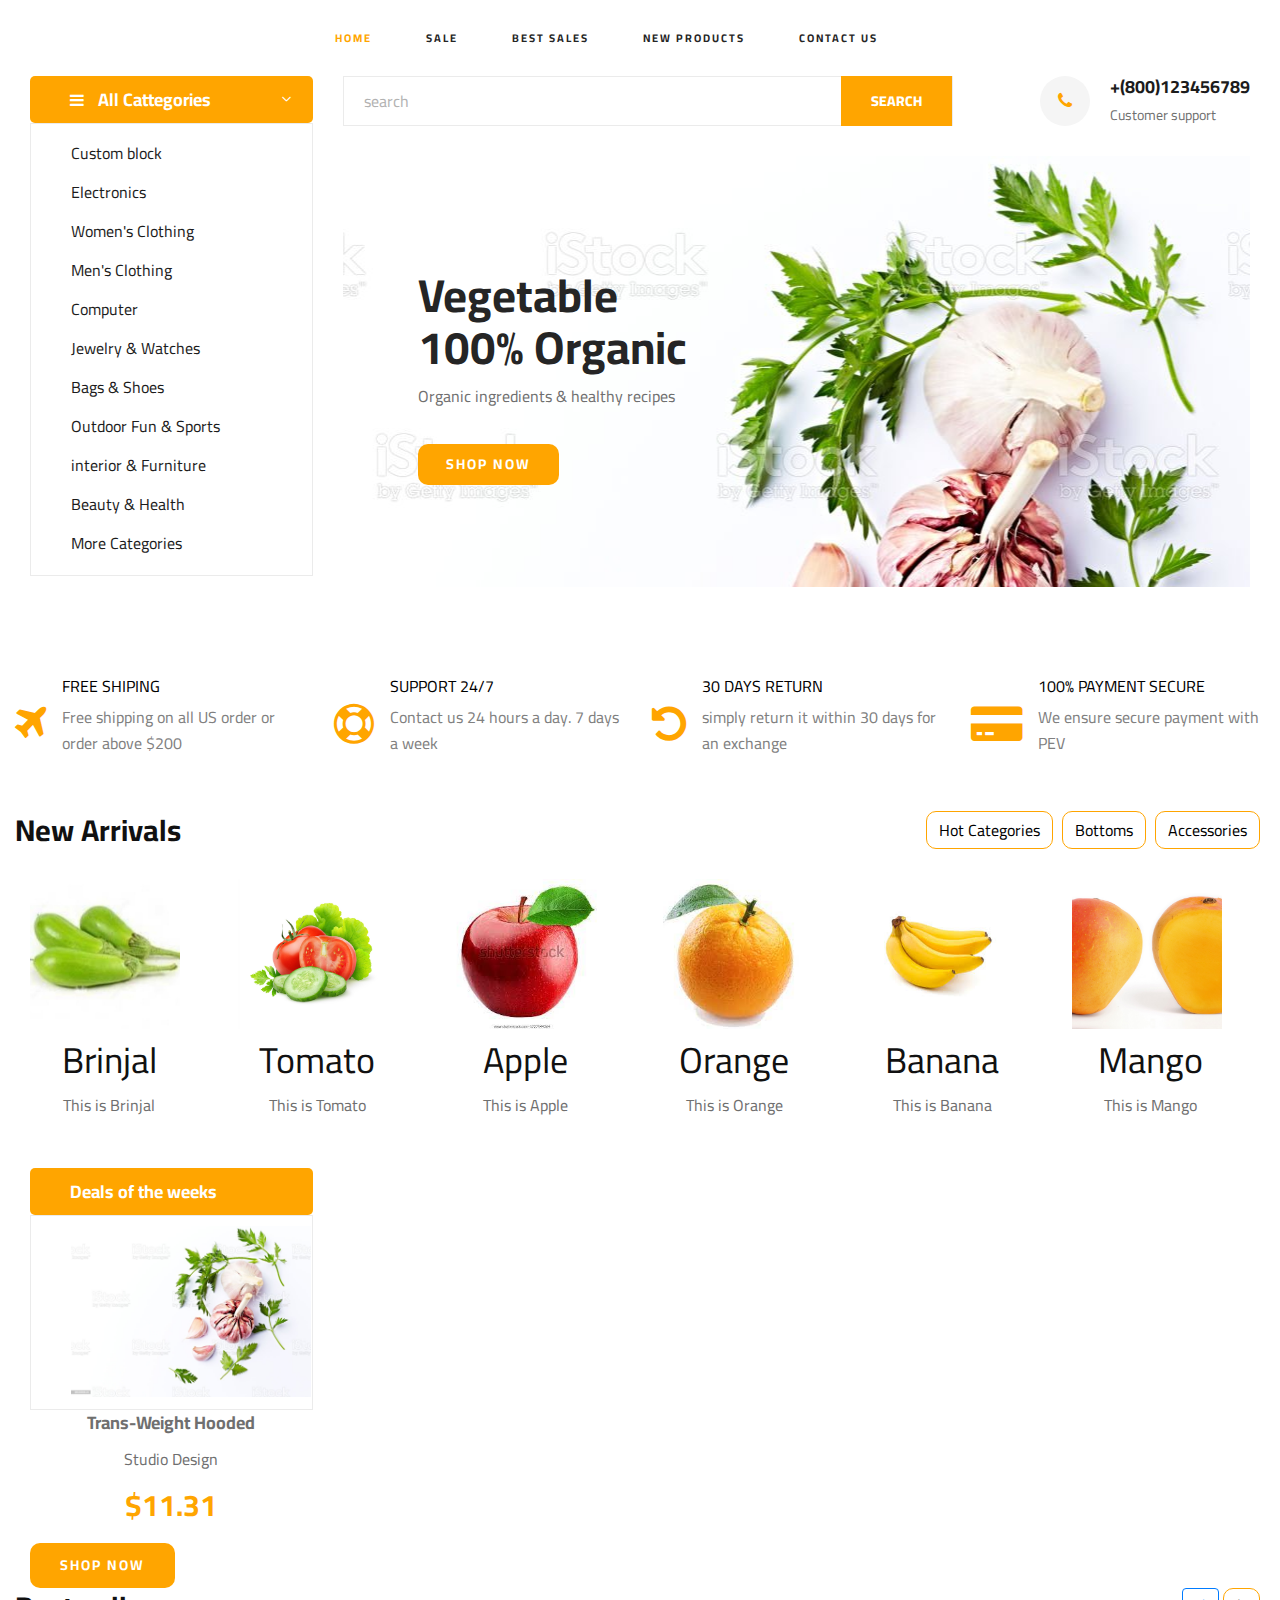
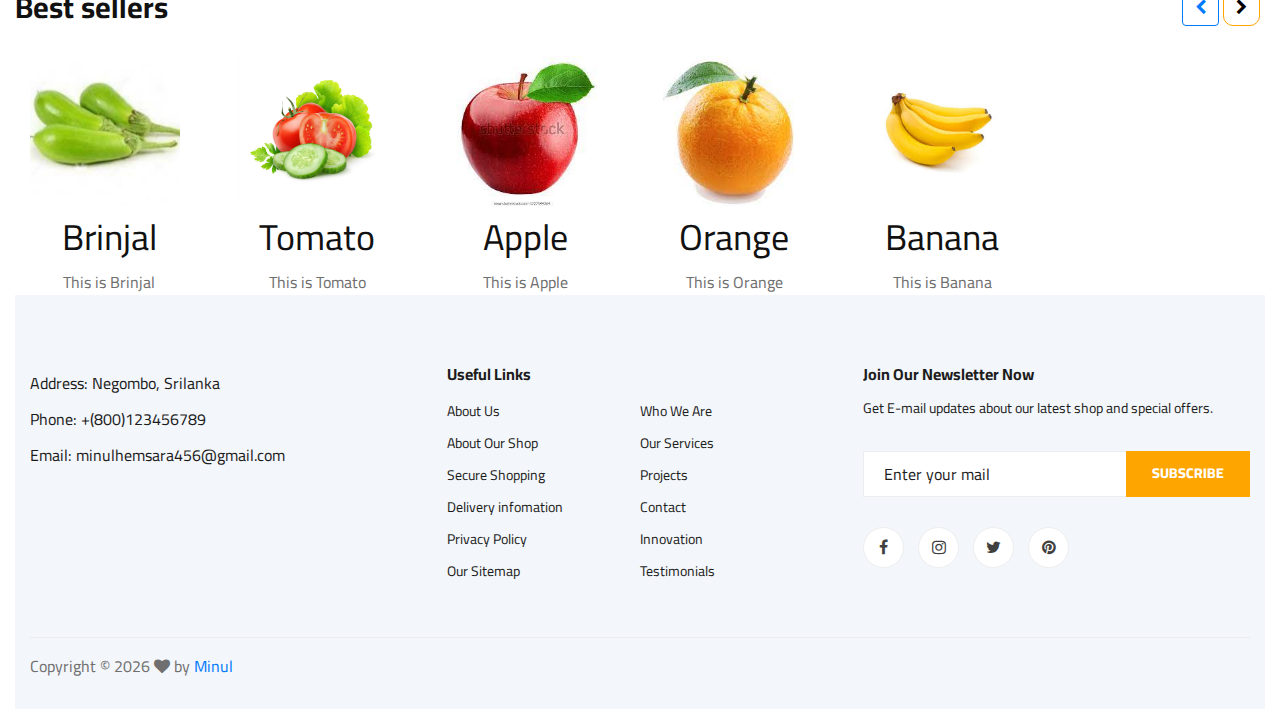
==== commit bae29819: "Update index.html" ====
--- a/task/index.html
+++ b/task/index.html
@@ -2,8 +2,6 @@
 <html lang="zxx">
   <head>
     <meta charset="UTF-8" />
-    <meta name="description" content="Ogani Template" />
-    <meta name="keywords" content="Ogani, unica, creative, html" />
     <meta name="viewport" content="width=device-width, initial-scale=1.0" />
     <meta http-equiv="X-UA-Compatible" content="ie=edge" />
     <title>document</title>
@@ -197,37 +195,38 @@
       </div>
     
 
-      <frame>
-        <div class="container2">
-          <div class="hero2">
-            <div class="col-lg-3 margin-top-500" id="frame2">
-              <div class="hero__categories">
-                <div class="hero__categories__all2">
-                  <span>Deals of the weeks</span>
-                </div>
-                <ul>
-                  <img src="img/b.jpg" alt="" />
-                </ul>
-                <p class="par">Trans-Weight Hooded</p>
-              </div>
-              <p class="par2">Studio Design</p>
-              <h3 class="par3">$11.31</h3>
-              <button class="primary-btn2">Shop now</button>
-            </div>
-          </div>
-        </div>
-      </frame>
-
-      <section class="btnt">
-        <h3 class="font-weight-bold">Best sellers</h3>
-        <div class="button-container">
-          <button type="button" class="btn btn-outline-primary" id="btn2"><i class="fa fa-chevron-left"></i></button>
-          <button type="button" class="btn btn-outline-secondary" id="btn2"><i class="fa fa-chevron-right"></i></button>
-          
-      </div>
+      <div class="container3">
+        <div class="left-grid">
+          <div class="container2">
+            <div class="hero2">
+              <div class="col-lg-3 margin-top-500" id="frame2">
+                <div class="hero__categories">
+                  <div class="hero__categories__all2">
+                    <span>Deals of the weeks</span>
+                  </div>
+                  <ul>
+                    <img src="img/b.jpg" alt="" />
+                  </ul>
+                  <p class="par">Trans-Weight Hooded</p>
+                </div>
+                <p class="par2">Studio Design</p>
+                <h3 class="par3">$11.31</h3>
+                <button class="primary-btn2">Shop now</button>
+              </div>
+            </div>
+          </div>
+        </div>
       
-    </section>
-        <div class="container">
+        <div class="right-grid">
+          <section class="btnt">
+            <h3 class="font-weight-bold">Best sellers</h3>
+            <div class="button-container">
+              <button type="button" class="btn btn-outline-primary" id="btn1"><i class="fa fa-chevron-left"></i></button>
+              <button type="button" class="btn btn-outline-secondary" id="btn2"><i class="fa fa-chevron-right"></i></button>
+            </div>
+          </section>
+      
+          <div class="container">
             <div class="row">
               <div class="col-md-2">
                 <div class="category">
@@ -264,15 +263,10 @@
                   <p>This is Banana</p>
                 </div>
               </div>
-              <div class="col-md-2">
-                <div class="category">
-                  <img src="img/m.jpg" alt="Mango">
-                  <h2>Mango</h2>
-                  <p>This is Mango</p>
-                </div>
-              </div>
-            </div>
-          </div>
+            </div>
+          </div>
+        </div>
+      </div>
 
     <footer class="footer spad">
       <div class="container">
